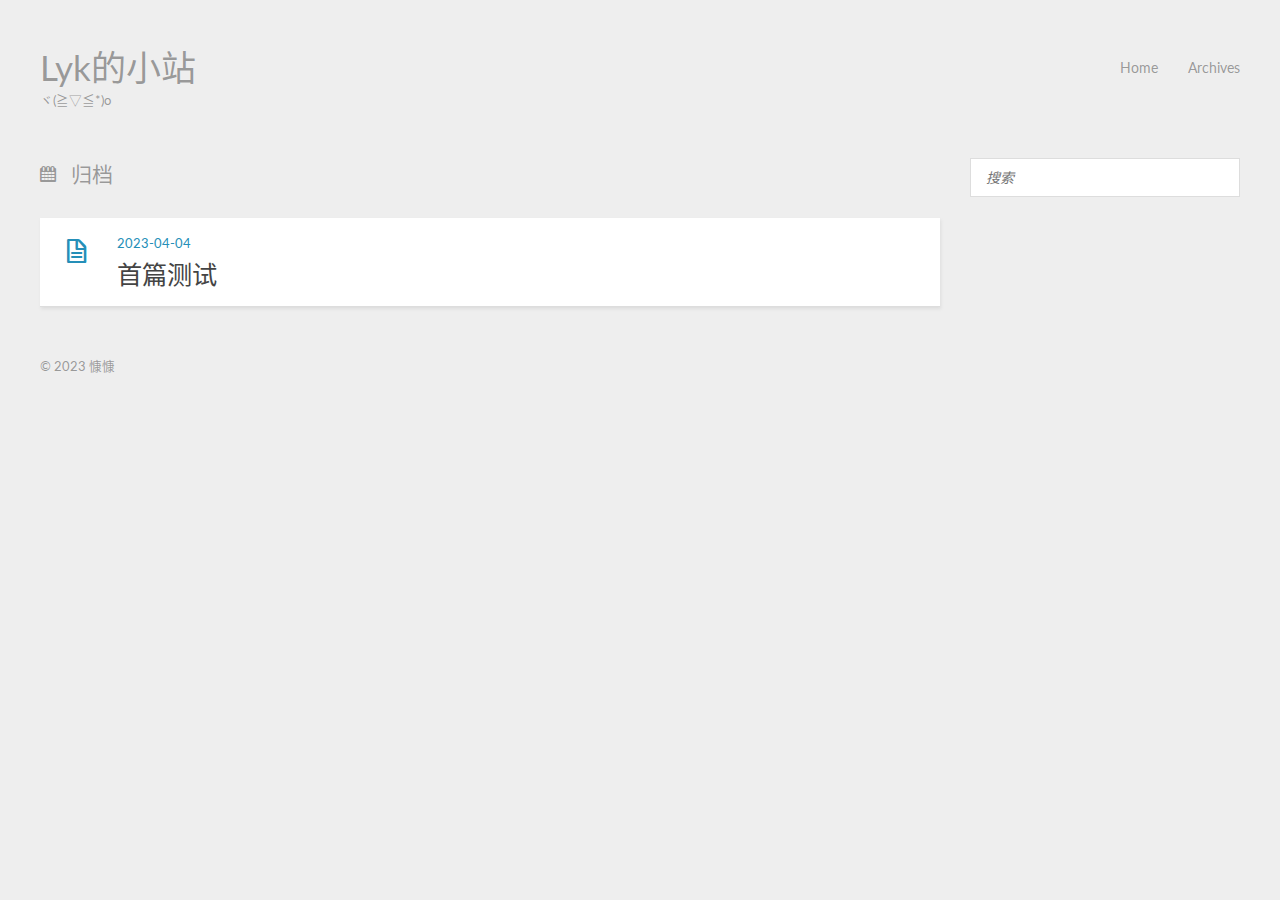
==== archives/index.html @ ac155359 "Site updated: 2023-04-04 19:32:21" ====
<!DOCTYPE HTML>
<html lang="zh-CN">
<head>
  <meta charset="utf-8">
  
  <title>归档 | Lyk的小站</title>
  <meta name="author" content="慷慷">
  
  <meta name="viewport" content="width=device-width, initial-scale=1, maximum-scale=1">

  
  <meta property="og:site_name" content="Lyk的小站"/>

  
    <meta property="og:image" content=""/>
  

  <link rel="shortcut icon" href="/favicon.png">
  
  
<link rel="stylesheet" href="/css/style.css">

  <!--[if lt IE 9]><script src="https://cdn.jsdelivr.net/npm/html5shiv@3.7.3/dist/html5shiv.min.js"></script><![endif]-->
  

<meta name="generator" content="Hexo 6.3.0"></head>


<body>
  <header id="header" class="inner"><div class="alignleft">
  <h1><a href="/">Lyk的小站</a></h1>
  <h2><a href="/">ヾ(≧▽≦*)o</a></h2>
</div>
<nav id="main-nav" class="alignright">
  <ul>
    
      <li><a href="/null">Home</a></li>
    
      <li><a href="/archives">Archives</a></li>
    
  </ul>
  <div class="clearfix"></div>
</nav>
<div class="clearfix"></div>
</header>
  <div id="content" class="inner">
    <div id="main-col" class="alignleft"><div id="wrapper">
<h2 class="archive-title">归档</h2>


  <div class="archive">
    
      <article class="post">
        <div class="post-content">
          <header>
            <div class="icon"></div>
            <time datetime="2023-04-04T08:40:36.000Z"><a href="/2023/04/04/%E9%A6%96%E7%AF%87%E6%B5%8B%E8%AF%95/">2023-04-04</a></time>
            
              <h1 class="title"><a href="/2023/04/04/%E9%A6%96%E7%AF%87%E6%B5%8B%E8%AF%95/">首篇测试</a></h1>
            
          </header>
        </div>
      </article>
    
  </div>
</div></div>
    <aside id="sidebar" class="alignright">
  <div class="search">
  <form action="//google.com/search" method="get" accept-charset="utf-8">
    <input type="search" name="q" results="0" placeholder="搜索">
    <input type="hidden" name="as_sitesearch" value="example.com">
  </form>
</div>


  

  
</aside>
    <div class="clearfix"></div>
  </div>
  <footer id="footer" class="inner"><div class="alignleft">
  
  &copy; 2023 慷慷
  
</div>
<div class="clearfix"></div></footer>
  
<script src="/js/jquery-3.4.1.min.js"></script>


<script src="/js/jquery.imagesloaded.min.js"></script>


<script src="/js/gallery.js"></script>






<link rel="stylesheet" href="/fancybox/jquery.fancybox.css">


<script src="/fancybox/jquery.fancybox.pack.js"></script>

<script>
(function($){
  $('.fancybox').fancybox();
})(jQuery);
</script>

</body>
</html>
---- css/style.css ----
@import url("//fonts.googleapis.com/css?family=Lato:400,400italic");
@font-face {
  font-family: 'FontAwesome';
  font-style: normal;
  font-weight: normal;
  src: url("font/fontawesome-webfont.eot?#iefix") format('embedded-opentype'), url("font/fontawesome-webfont.woff") format('woff'), url("font/fontawesome-webfont.ttf") format('truetype'), url("font/fontawesome-webfont.svg#FontAwesomeRegular") format('svg');
}
* {
  margin: 0;
  padding: 0;
}
body {
  background: #eee;
  color: #444;
  font-family: "Helvetica Neue", "Helvetica", Arial, sans-serif;
  font-size: 14px;
  text-shadow: 0 0 1px transparent;
}
@media screen and (max-width: 1260px) {
  body {
    margin: 0 30px;
  }
}
@media screen and (max-width: 600px) {
  body {
    font-size: 13px;
  }
}
h1,
h2,
h3,
h4,
h5,
h6 {
  font-family: "Lato", Helvetica Neue, Helvetica, Arial, sans-serif;
}
h1 {
  font-size: 1.8em;
}
h2 {
  font-size: 1.5em;
}
h3 {
  font-size: 1.3em;
}
a {
  text-decoration: none;
  color: #258fb8;
}
a:hover {
  text-decoration: underline;
}
.alignleft {
  float: left;
}
.alignright {
  float: right;
}
.clearfix {
  zoom: 1;
}
.clearfix:before,
.clearfix:after {
  content: "";
  display: table;
}
.clearfix:after {
  clear: both;
}
.inner {
  width: 1200px;
  margin: 0 auto;
}
@media screen and (max-width: 1260px) {
  .inner {
    width: 100%;
  }
}
#main-col {
  width: 900px;
}
@media screen and (max-width: 1260px) {
  #main-col {
    width: 100%;
    margin-right: -300px;
  }
}
@media screen and (max-width: 900px) {
  #main-col {
    margin-right: 0;
    float: none;
  }
}
@media screen and (max-width: 1260px) {
  #wrapper {
    margin-right: 300px;
  }
}
@media screen and (max-width: 900px) {
  #wrapper {
    margin-right: 0;
  }
}
#header {
  text-shadow: 0 0 1px #fff;
  margin: 50px auto;
}
#header a {
  color: #999;
}
#header a:hover {
  color: #258fb8;
  text-decoration: none;
}
#header h1 {
  font-weight: normal;
  font-size: 2.5em;
  line-height: 1;
}
#header h2 {
  font-weight: normal;
  font-size: 0.9em;
  line-height: 1;
  margin-top: 10px;
}
#header #main-nav {
  font-family: "Lato", Helvetica Neue, Helvetica, Arial, sans-serif;
  line-height: 2.5em;
}
#header #main-nav ul {
  list-style: none;
}
#header #main-nav ul li {
  float: left;
  margin-left: 30px;
}
article {
  -webkit-box-shadow: 1px 2px 3px #ddd;
  box-shadow: 1px 2px 3px #ddd;
  background: #fff;
}
article.page {
  padding-left: 20px;
}
article.page .icon {
  display: none;
}
article.post .icon:before {
  content: '\f016';
}
article.photo .icon:before {
  content: '\f030';
}
article.link .icon:before {
  content: '\f0c1';
}
article.link .title a:after {
  content: '\f08e';
  color: #999;
  font: 12px FontAwesome;
  padding-left: 10px;
  vertical-align: super;
}
article .post-content {
  padding: 20px 20px 15px 77px;
  margin-bottom: 50px;
  position: relative;
}
@media screen and (max-width: 600px) {
  article .post-content {
    padding-left: 20px;
  }
}
article .gallery {
  overflow: hidden;
  position: relative;
}
article .gallery:hover .control {
  opacity: 1;
  -ms-filter: none;
  filter: none;
}
article .gallery img {
  min-width: 100%;
  max-width: 100%;
  height: auto;
  position: absolute;
  top: 0;
  left: 0;
  opacity: 0;
  -ms-filter: "progid:DXImageTransform.Microsoft.Alpha(Opacity=0)";
  filter: alpha(opacity=0);
}
article .gallery .control {
  opacity: 0;
  -ms-filter: "progid:DXImageTransform.Microsoft.Alpha(Opacity=0)";
  filter: alpha(opacity=0);
  -webkit-transition: 0.3s;
  -moz-transition: 0.3s;
  -o-transition: 0.3s;
  -ms-transition: 0.3s;
  transition: 0.3s;
}
article .gallery .prev,
article .gallery .next {
  position: absolute;
  top: 0;
  width: 50%;
  height: 100%;
  cursor: pointer;
}
article .gallery .prev:before,
article .gallery .next:before {
  position: absolute;
  font: 24px/1 FontAwesome;
  text-align: center;
  width: 24px;
  text-shadow: 0 0 15px rgba(0,0,0,0.5);
  color: #fff;
  margin-top: -12px;
  top: 50%;
}
article .gallery .prev {
  left: 0;
}
article .gallery .prev:before {
  content: '\f053';
  left: 10px;
}
article .gallery .next {
  right: 0;
}
article .gallery .next:before {
  content: '\f054';
  right: 10px;
}
article header .icon {
  width: 32px;
  height: 32px;
  margin-right: 25px;
  position: absolute;
  top: 20px;
  left: 20px;
  color: #258fb8;
}
@media screen and (max-width: 600px) {
  article header .icon {
    display: none;
  }
}
article header .icon:before {
  position: absolute;
  font: 32px FontAwesome;
  top: 0;
  left: 0;
  width: 32px;
  text-align: center;
}
article header time {
  color: #999;
  font: 0.9em "Lato", Helvetica Neue, Helvetica, Arial, sans-serif;
  margin-bottom: 5px;
  display: block;
  line-height: 1;
}
article header .title {
  font-weight: normal;
}
article header .title a {
  color: #444;
}
article header .title a:hover {
  color: #258fb8;
  text-decoration: none;
}
article .entry {
  text-align: justify;
  line-height: 1.6;
}
article .entry p,
article .entry blockquote,
article .entry ul,
article .entry ol,
article .entry dl,
article .entry table,
article .entry iframe,
article .entry h3,
article .entry h4,
article .entry h5,
article .entry h6,
article .entry .video-container {
  margin-top: 15px;
}
article .entry table {
  border-collapse: collapse;
  border-spacing: 0;
  empty-cells: show;
  border: 1px solid #e2e2e2;
  width: 100%;
}
article .entry table th {
  white-space: nowrap;
  color: #444;
  font-weight: 600;
  background: #eee;
}
article .entry table td,
article .entry table th {
  border: 1px solid #e2e2e2;
  padding: 8px 16px;
  text-align: left;
}
article .entry figure.highlight table {
  border: none;
  width: auto;
  border-collapse: separate;
}
article .entry blockquote {
  border-top: 1px solid #ddd;
  border-bottom: 1px solid #ddd;
  font-style: italic;
  font-family: "Georgia", serif;
  font-size: 1.2em;
  padding: 0 30px 15px;
  text-align: center;
}
article .entry blockquote footer {
  border-top: none;
  font-size: 0.8em;
  line-height: 1;
  margin: 20px 0 0;
  padding-top: 0;
}
article .entry blockquote footer cite:before {
  content: '—';
  color: #ccc;
  padding: 0 0.5em;
}
article .entry code,
article .entry pre {
  font-family: Monaco, Menlo, Consolas, Courier New, monospace;
}
article .entry code {
  background: #eee;
  color: #666;
  padding: 0 5px;
  margin: 0 2px;
  font-size: 0.9em;
  border: 1px solid #ddd;
  border-radius: 3px;
}
article .entry pre {
  background: #eee;
  border: 1px solid #ddd;
  margin-top: 15px;
  overflow: auto;
  padding: 7px 15px;
  border-radius: 2px;
}
article .entry pre code {
  background: none;
  padding: 0;
  margin: 0;
  border: none;
  border-radius: 0;
}
article .entry ul,
article .entry ol,
article .entry dl {
  margin-left: 20px;
}
article .entry ul ul,
article .entry ol ul,
article .entry dl ul,
article .entry ul ol,
article .entry ol ol,
article .entry dl ol,
article .entry ul dl,
article .entry ol dl,
article .entry dl dl {
  margin-top: 0;
}
article .entry h1,
article .entry h2 {
  font-weight: normal;
  border-bottom: 1px solid #ddd;
  padding-bottom: 10px;
  margin-top: 20px;
}
article .entry h3,
article .entry h4,
article .entry h5,
article .entry h6 {
  font-weight: normal;
}
article .entry img,
article .entry video {
  max-width: 100%;
  height: auto;
  border: none;
}
article .entry iframe {
  border: none;
}
article .entry .caption {
  display: block;
  margin-top: 5px;
  color: #999;
  position: relative;
  font-size: 0.9em;
  padding-left: 25px;
}
article .entry .caption:before {
  content: '\f040';
  position: absolute;
  font: 1.3em FontAwesome;
  position: absolute;
  left: 0;
  top: 3px;
}
article .entry .video-container {
  position: relative;
  padding-bottom: 56.25%;
  padding-top: 30px;
  height: 0;
  overflow: hidden;
}
article .entry .video-container iframe,
article .entry .video-container object,
article .entry .video-container embed {
  position: absolute;
  top: 0;
  left: 0;
  width: 100%;
  height: 100%;
  margin-top: 0;
}
article .entry .pullquote {
  float: right;
  border: none;
  padding: 0;
  margin: 1em 0 0.5em 1.5em;
  text-align: left;
  width: 45%;
  font-size: 1.5em;
}
article footer {
  margin-top: 15px;
  padding-top: 10px;
  border-top: 1px solid #ddd;
  color: #999;
  font-size: 0.9em;
  line-height: 16px;
  position: relative;
  min-height: 16px;
}
article footer a {
  color: #999;
}
article footer a:hover {
  color: #258fb8;
  text-decoration: none;
}
article footer a:before {
  font: 1.1em FontAwesome;
  padding-right: 10px;
  vertical-align: middle;
}
article footer a.more-link:before {
  content: '\f054';
}
article footer a.comment-link:before {
  content: '\f075';
}
article footer .categories,
article footer .tags {
  position: relative;
  padding-left: 25px;
  margin: 5px 0;
}
article footer .categories:before,
article footer .tags:before {
  position: absolute;
  font: 1.1em FontAwesome;
}
article footer .categories:before {
  content: '\f07b';
  top: 2px;
  left: 1px;
}
article footer .tags:before {
  content: '\f02b';
  top: 3px;
  left: 2px;
}
article footer .addthis {
  margin-top: 15px;
}
article footer .addthis iframe {
  margin-top: 0;
}
#comment {
  padding: 20px;
  background: #fff;
  -webkit-box-shadow: 1px 2px 3px #ddd;
  box-shadow: 1px 2px 3px #ddd;
  margin-bottom: 50px;
}
#comment .title {
  font-weight: normal;
  margin-bottom: 15px;
}
#pagination a {
  display: block;
  padding: 5px 10px;
  background: #ddd;
  color: #999;
  font-family: "Lato", Helvetica Neue, Helvetica, Arial, sans-serif;
  text-shadow: 0 0 1px #fff;
  margin-bottom: 50px;
}
#pagination a:hover {
  background: #258fb8;
  color: #fff;
  text-decoration: none;
  text-shadow: none;
}
#pagination .prev:before {
  content: '\f053';
  padding-right: 10px;
  font-family: FontAwesome;
}
#pagination .next:after {
  content: '\f054';
  padding-left: 10px;
  font-family: FontAwesome;
}
.archive-title {
  color: #999;
  font-weight: normal;
  margin-bottom: 30px;
  text-shadow: 0 0 1px #fff;
}
.archive-title:before {
  font-family: FontAwesome;
  content: '\f073';
  padding-right: 15px;
}
.archive-title.tag:before {
  content: '\f02b';
}
.archive-title.category:before {
  content: '\f07b';
}
.archive {
  -webkit-box-shadow: 1px 2px 3px #ddd;
  box-shadow: 1px 2px 3px #ddd;
  border-bottom: 1px solid #ddd;
  margin-bottom: 50px;
}
.archive article {
  -webkit-box-shadow: none;
  box-shadow: none;
}
.archive article .post-content {
  margin-bottom: 0;
}
#sidebar {
  width: 270px;
  line-height: 1.8em;
}
@media screen and (max-width: 900px) {
  #sidebar {
    float: none;
    width: 100%;
  }
}
#sidebar .widget {
  background: #fff;
  -webkit-box-shadow: 1px 2px 3px #ddd;
  box-shadow: 1px 2px 3px #ddd;
  margin-bottom: 30px;
  word-wrap: break-word;
}
#sidebar .widget .title {
  padding: 15px 20px;
  font-size: 1em;
  border-bottom: 1px solid #ddd;
  font-weight: normal;
}
#sidebar .widget .entry {
  font-size: 0.9em;
  padding: 15px 20px;
}
#sidebar .widget ul,
#sidebar .widget ol,
#sidebar .widget dl {
  list-style: none;
}
#sidebar .widget ul ul,
#sidebar .widget ol ul,
#sidebar .widget dl ul,
#sidebar .widget ul ol,
#sidebar .widget ol ol,
#sidebar .widget dl ol,
#sidebar .widget ul dl,
#sidebar .widget ol dl,
#sidebar .widget dl dl {
  list-style: disc;
  margin-left: 20px;
}
#sidebar .search {
  margin-bottom: 30px;
}
#sidebar .search input {
  background: #fff;
  font-family: "Lato", Helvetica Neue, Helvetica, Arial, sans-serif;
  font-style: italic;
  font-size: 1em;
  padding: 10px 15px;
  border: 1px solid #ddd;
  width: 100%;
  -webkit-box-sizing: border-box;
  -moz-box-sizing: border-box;
  box-sizing: border-box;
  color: #999;
}
#sidebar .search input:focus {
  color: #444;
}
#sidebar .tag small {
  margin-left: 15px;
  color: #999;
}
#sidebar .tag small:before {
  content: '(';
}
#sidebar .tag small:after {
  content: ')';
}
#sidebar .twitter li {
  border-bottom: 1px solid #ddd;
  padding: 15px 20px;
  font-size: 0.9em;
}
#sidebar .twitter li:last-of-type {
  border-bottom: none;
}
#sidebar .twitter small {
  display: block;
  margin-top: 10px;
  color: #999;
  line-height: 1;
}
#sidebar .tagcloud .entry {
  padding-right: 5px;
}
#sidebar .tagcloud a {
  margin-right: 10px;
  display: inline-block;
}
#footer {
  color: #999;
  margin-bottom: 50px;
  font: 0.9em/1.6 "Lato", Helvetica Neue, Helvetica, Arial, sans-serif;
  text-shadow: 0 0 1px #fff;
}
.entry .gist {
  background: #eee;
  border: 1px solid #ddd;
  margin-top: 15px;
  padding: 7px 15px;
  border-radius: 2px;
  text-shadow: 0 0 1px #fff;
  line-height: 1.6;
  overflow: auto;
  color: #666;
}
.entry .gist .gist-file {
  border: none;
  font-family: inherit;
  margin: 0;
  font-size: 0.9em;
}
.entry .gist .gist-file .gist-data {
  background: none;
  border-bottom: none;
}
.entry .gist .gist-file .gist-data pre {
  padding: 0 !important;
  font-family: Monaco, Menlo, Consolas, Courier New, monospace;
}
.entry .gist .gist-file .gist-meta {
  background: none;
  color: #999;
  margin-top: 5px;
  padding: 0;
  text-shadow: 0 0 1px #fff;
  font-size: 100%;
}
.entry .gist .gist-file .gist-meta a {
  color: #258fb8;
}
.entry .gist .gist-file .gist-meta a:visited {
  color: #258fb8;
}
figure.highlight {
  background: #eee;
  border: 1px solid #ddd;
  margin-top: 15px;
  padding: 7px 15px;
  border-radius: 2px;
  text-shadow: 0 0 1px #fff;
  line-height: 1.6;
  overflow: auto;
  position: relative;
  font-size: 0.9em;
}
figure.highlight figcaption {
  color: #999;
  margin-bottom: 5px;
  text-shadow: 0 0 1px #fff;
}
figure.highlight figcaption a {
  position: absolute;
  right: 15px;
}
figure.highlight pre {
  border: none;
  padding: 0;
  margin: 0;
}
figure.highlight table {
  margin-top: 0;
  border-spacing: 0;
}
figure.highlight .gutter {
  color: #999;
  padding: 0;
  padding-right: 15px;
  border: 0;
  border-right: 1px solid #ddd;
  text-align: right;
}
figure.highlight .code {
  padding-left: 15px;
  border: 0;
  border-left: 1px solid #fff;
  color: #666;
}
figure.highlight .line {
  height: 20px;
}
figure.highlight .line.marked {
  background: #d6d6d6;
}
pre .comment,
pre .template_comment,
pre .diff .header,
pre .doctype,
pre .pi,
pre .lisp .string,
pre .javadoc {
  color: #93a1a1;
  font-style: italic;
}
pre .keyword,
pre .winutils,
pre .method,
pre .addition,
pre .css .tag,
pre .request,
pre .status,
pre .nginx .title {
  color: #859900;
}
pre .number,
pre .command,
pre .string,
pre .tag .value,
pre .phpdoc,
pre .tex .formula,
pre .regexp,
pre .hexcolor {
  color: #2aa198;
}
pre .title,
pre .localvars,
pre .chunk,
pre .decorator,
pre .built_in,
pre .identifier,
pre .vhdl,
pre .literal,
pre .id {
  color: #268bd2;
}
pre .attribute,
pre .variable,
pre .lisp .body,
pre .smalltalk .number,
pre .constant,
pre .class .title,
pre .parent,
pre .haskell .type {
  color: #b58900;
}
pre .preprocessor,
pre .preprocessor .keyword,
pre .shebang,
pre .symbol,
pre .symbol .string,
pre .diff .change,
pre .special,
pre .attr_selector,
pre .important,
pre .subst,
pre .cdata,
pre .clojure .title {
  color: #cb4b16;
}
pre .deletion {
  color: #dc322f;
}
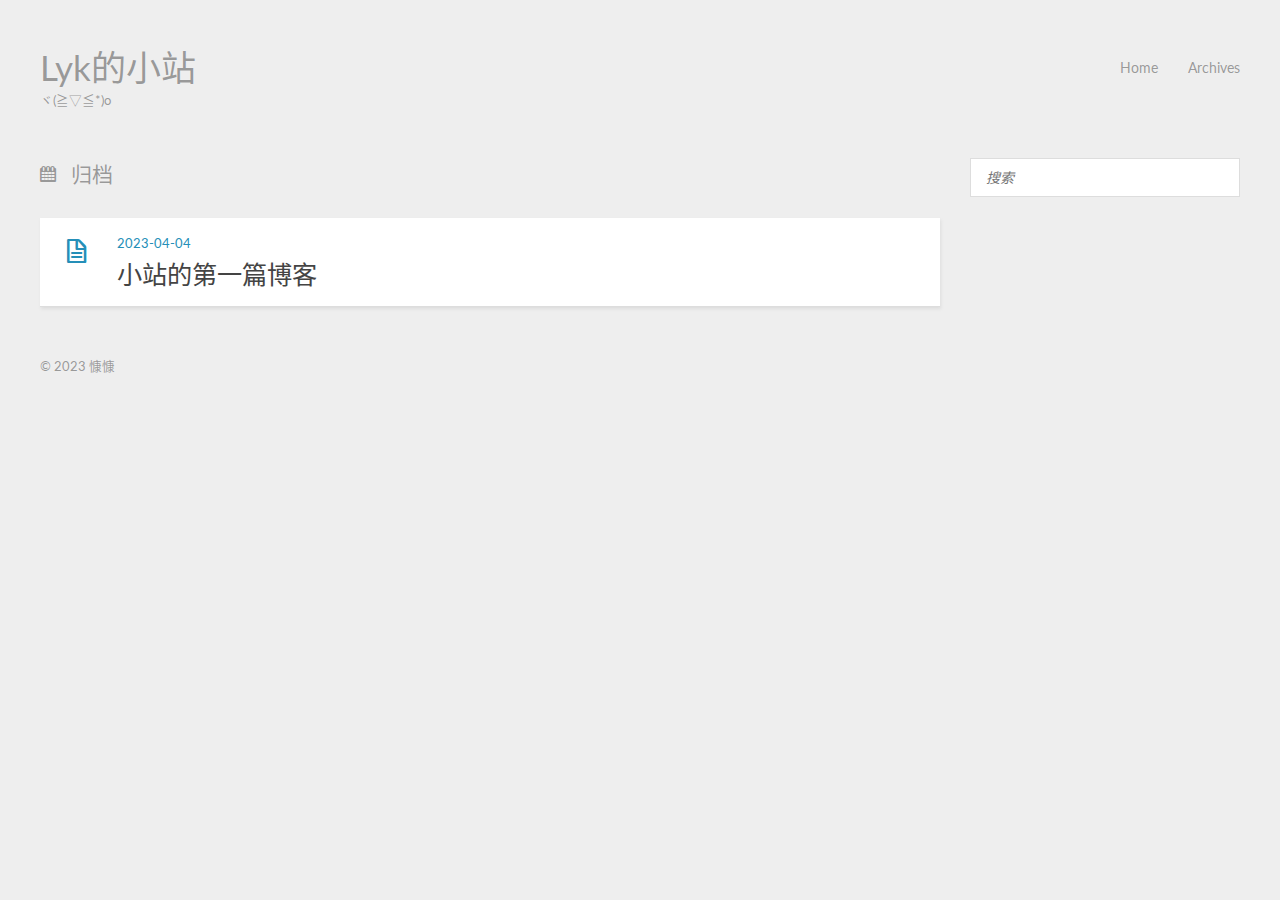
==== commit a987186d: "Site updated: 2023-04-04 20:06:02" ====
--- a/archives/index.html
+++ b/archives/index.html
@@ -54,9 +54,9 @@
         <div class="post-content">
           <header>
             <div class="icon"></div>
-            <time datetime="2023-04-04T08:40:36.000Z"><a href="/2023/04/04/%E9%A6%96%E7%AF%87%E6%B5%8B%E8%AF%95/">2023-04-04</a></time>
+            <time datetime="2023-04-04T08:40:36.000Z"><a href="/2023/04/04/%E5%B0%8F%E7%AB%99%E7%9A%84%E7%AC%AC%E4%B8%80%E7%AF%87%E5%8D%9A%E5%AE%A2/">2023-04-04</a></time>
             
-              <h1 class="title"><a href="/2023/04/04/%E9%A6%96%E7%AF%87%E6%B5%8B%E8%AF%95/">首篇测试</a></h1>
+              <h1 class="title"><a href="/2023/04/04/%E5%B0%8F%E7%AB%99%E7%9A%84%E7%AC%AC%E4%B8%80%E7%AF%87%E5%8D%9A%E5%AE%A2/">小站的第一篇博客</a></h1>
             
           </header>
         </div>
@@ -98,7 +98,6 @@
 
 
 
-
 <link rel="stylesheet" href="/fancybox/jquery.fancybox.css">
 
 
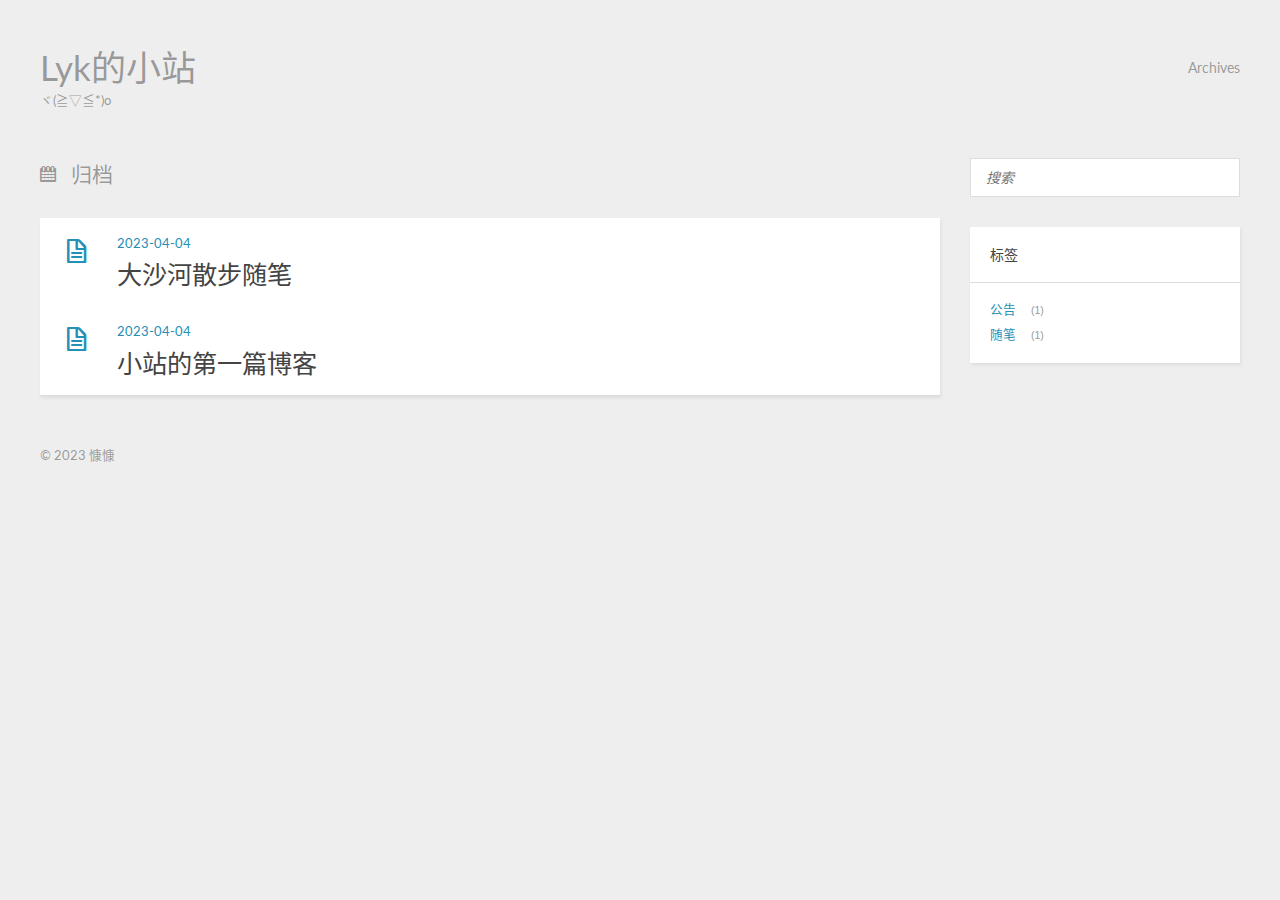
==== commit f4da1268: "Site updated: 2023-04-04 21:36:31" ====
--- a/archives/index.html
+++ b/archives/index.html
@@ -34,8 +34,6 @@
 <nav id="main-nav" class="alignright">
   <ul>
     
-      <li><a href="/null">Home</a></li>
-    
       <li><a href="/archives">Archives</a></li>
     
   </ul>
@@ -49,6 +47,18 @@
 
 
   <div class="archive">
+    
+      <article class="post">
+        <div class="post-content">
+          <header>
+            <div class="icon"></div>
+            <time datetime="2023-04-04T13:15:57.000Z"><a href="/2023/04/04/%E5%A4%A7%E6%B2%99%E6%B2%B3%E6%95%A3%E6%AD%A5%E9%9A%8F%E7%AC%94/">2023-04-04</a></time>
+            
+              <h1 class="title"><a href="/2023/04/04/%E5%A4%A7%E6%B2%99%E6%B2%B3%E6%95%A3%E6%AD%A5%E9%9A%8F%E7%AC%94/">大沙河散步随笔</a></h1>
+            
+          </header>
+        </div>
+      </article>
     
       <article class="post">
         <div class="post-content">
@@ -76,6 +86,17 @@
   
 
   
+<div class="widget tag">
+  <h3 class="title">标签</h3>
+  <ul class="entry">
+  
+    <li><a href="/tags/%E5%85%AC%E5%91%8A/">公告</a><small>1</small></li>
+  
+    <li><a href="/tags/%E9%9A%8F%E7%AC%94/">随笔</a><small>1</small></li>
+  
+  </ul>
+</div>
+
 </aside>
     <div class="clearfix"></div>
   </div>
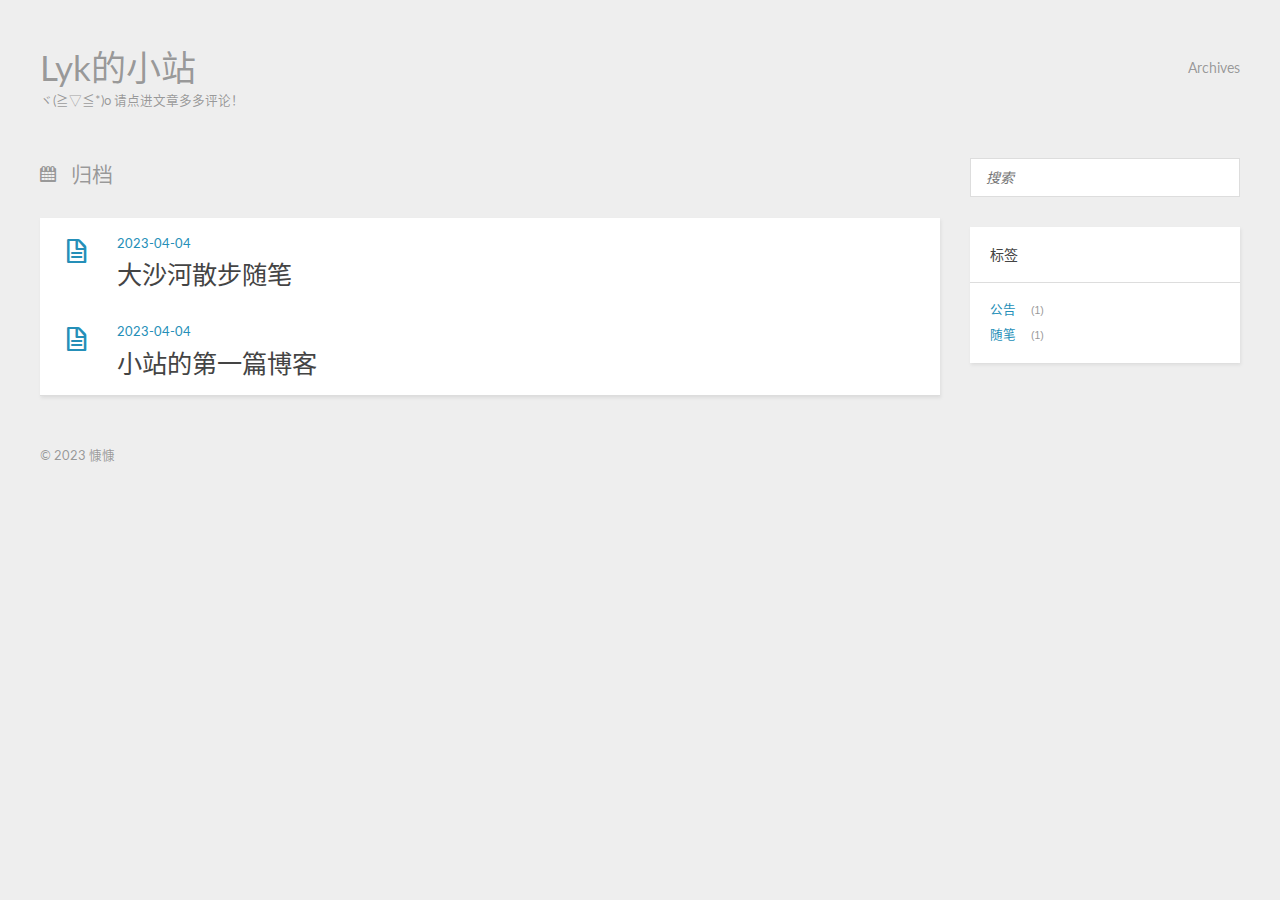
==== commit 2d2f522e: "Site updated: 2023-04-04 21:45:05" ====
--- a/archives/index.html
+++ b/archives/index.html
@@ -29,7 +29,7 @@
 <body>
   <header id="header" class="inner"><div class="alignleft">
   <h1><a href="/">Lyk的小站</a></h1>
-  <h2><a href="/">ヾ(≧▽≦*)o</a></h2>
+  <h2><a href="/">ヾ(≧▽≦*)o 请点进文章多多评论！</a></h2>
 </div>
 <nav id="main-nav" class="alignright">
   <ul>
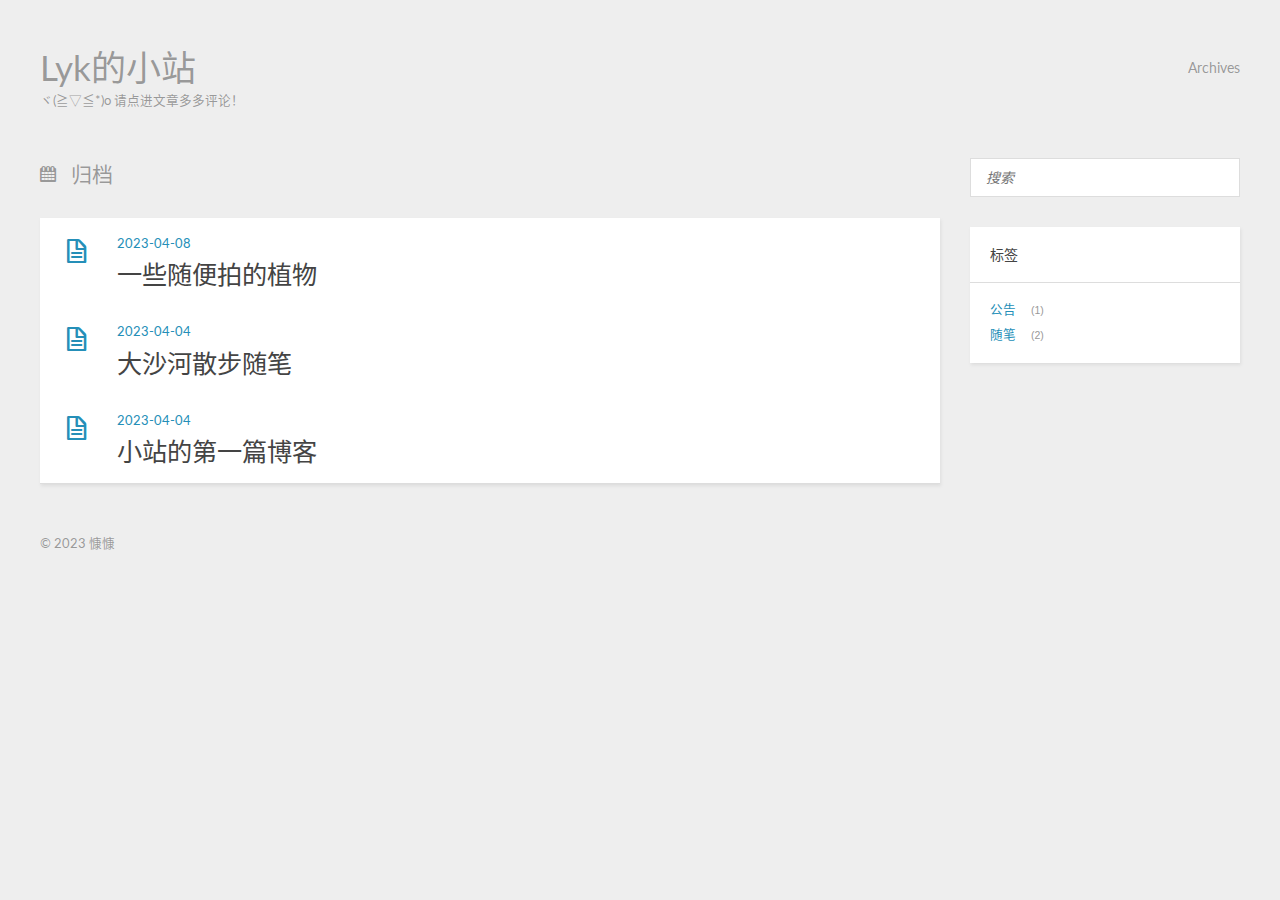
==== commit dc97f453: "Site updated: 2023-04-10 20:20:01" ====
--- a/archives/index.html
+++ b/archives/index.html
@@ -52,6 +52,18 @@
         <div class="post-content">
           <header>
             <div class="icon"></div>
+            <time datetime="2023-04-08T10:37:23.000Z"><a href="/2023/04/08/%E4%B8%80%E4%BA%9B%E9%9A%8F%E4%BE%BF%E6%8B%8D%E7%9A%84%E6%A4%8D%E7%89%A9/">2023-04-08</a></time>
+            
+              <h1 class="title"><a href="/2023/04/08/%E4%B8%80%E4%BA%9B%E9%9A%8F%E4%BE%BF%E6%8B%8D%E7%9A%84%E6%A4%8D%E7%89%A9/">一些随便拍的植物</a></h1>
+            
+          </header>
+        </div>
+      </article>
+    
+      <article class="post">
+        <div class="post-content">
+          <header>
+            <div class="icon"></div>
             <time datetime="2023-04-04T13:15:57.000Z"><a href="/2023/04/04/%E5%A4%A7%E6%B2%99%E6%B2%B3%E6%95%A3%E6%AD%A5%E9%9A%8F%E7%AC%94/">2023-04-04</a></time>
             
               <h1 class="title"><a href="/2023/04/04/%E5%A4%A7%E6%B2%99%E6%B2%B3%E6%95%A3%E6%AD%A5%E9%9A%8F%E7%AC%94/">大沙河散步随笔</a></h1>
@@ -92,7 +104,7 @@
   
     <li><a href="/tags/%E5%85%AC%E5%91%8A/">公告</a><small>1</small></li>
   
-    <li><a href="/tags/%E9%9A%8F%E7%AC%94/">随笔</a><small>1</small></li>
+    <li><a href="/tags/%E9%9A%8F%E7%AC%94/">随笔</a><small>2</small></li>
   
   </ul>
 </div>
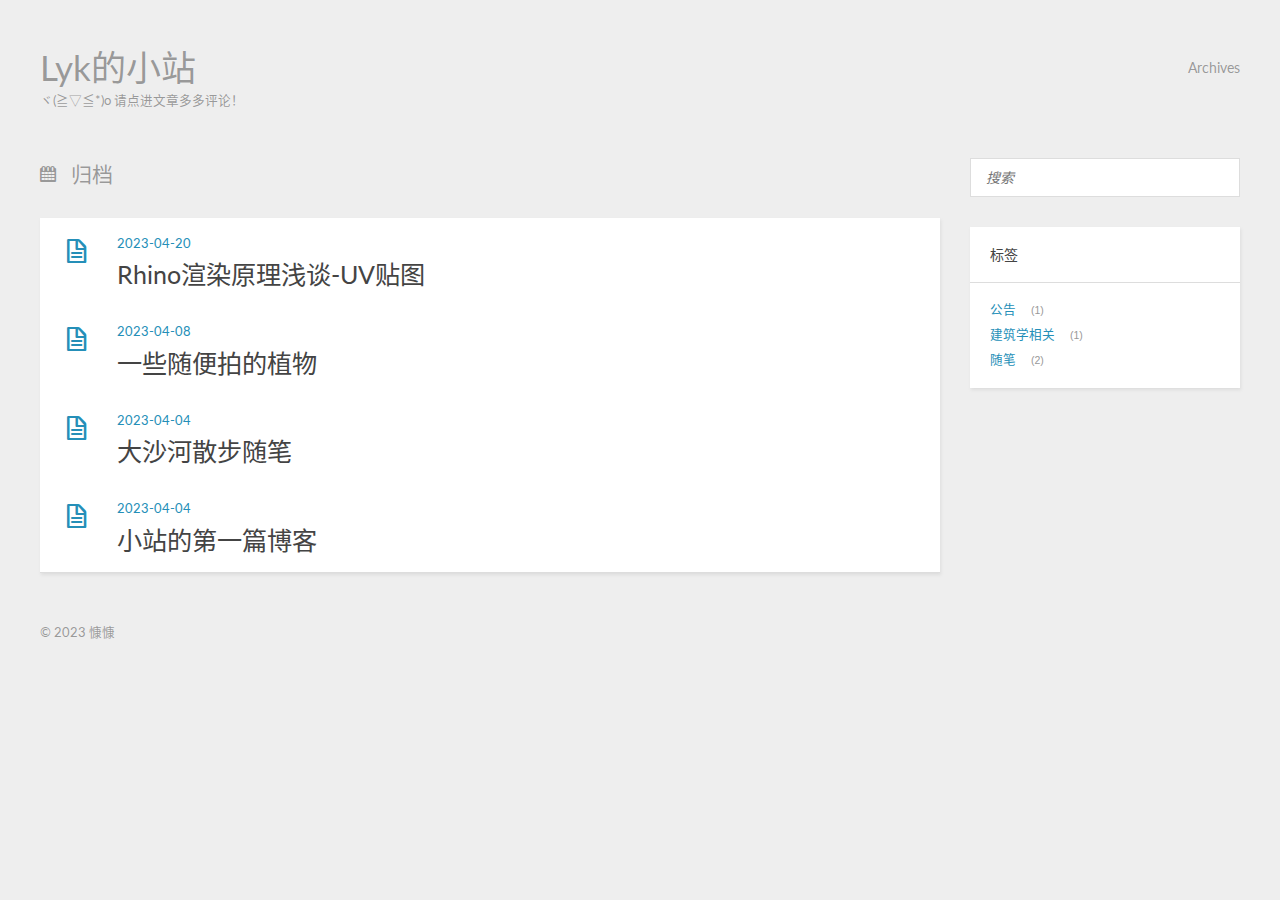
==== commit 6935d046: "Site updated: 2023-04-21 08:37:29" ====
--- a/archives/index.html
+++ b/archives/index.html
@@ -47,6 +47,18 @@
 
 
   <div class="archive">
+    
+      <article class="post">
+        <div class="post-content">
+          <header>
+            <div class="icon"></div>
+            <time datetime="2023-04-20T11:02:54.000Z"><a href="/2023/04/20/Rhino%E6%B8%B2%E6%9F%93%E5%8E%9F%E7%90%86%E6%B5%85%E8%B0%88-1-UV%E8%B4%B4%E5%9B%BE/">2023-04-20</a></time>
+            
+              <h1 class="title"><a href="/2023/04/20/Rhino%E6%B8%B2%E6%9F%93%E5%8E%9F%E7%90%86%E6%B5%85%E8%B0%88-1-UV%E8%B4%B4%E5%9B%BE/">Rhino渲染原理浅谈-UV贴图</a></h1>
+            
+          </header>
+        </div>
+      </article>
     
       <article class="post">
         <div class="post-content">
@@ -104,6 +116,8 @@
   
     <li><a href="/tags/%E5%85%AC%E5%91%8A/">公告</a><small>1</small></li>
   
+    <li><a href="/tags/%E5%BB%BA%E7%AD%91%E5%AD%A6%E7%9B%B8%E5%85%B3/">建筑学相关</a><small>1</small></li>
+  
     <li><a href="/tags/%E9%9A%8F%E7%AC%94/">随笔</a><small>2</small></li>
   
   </ul>
